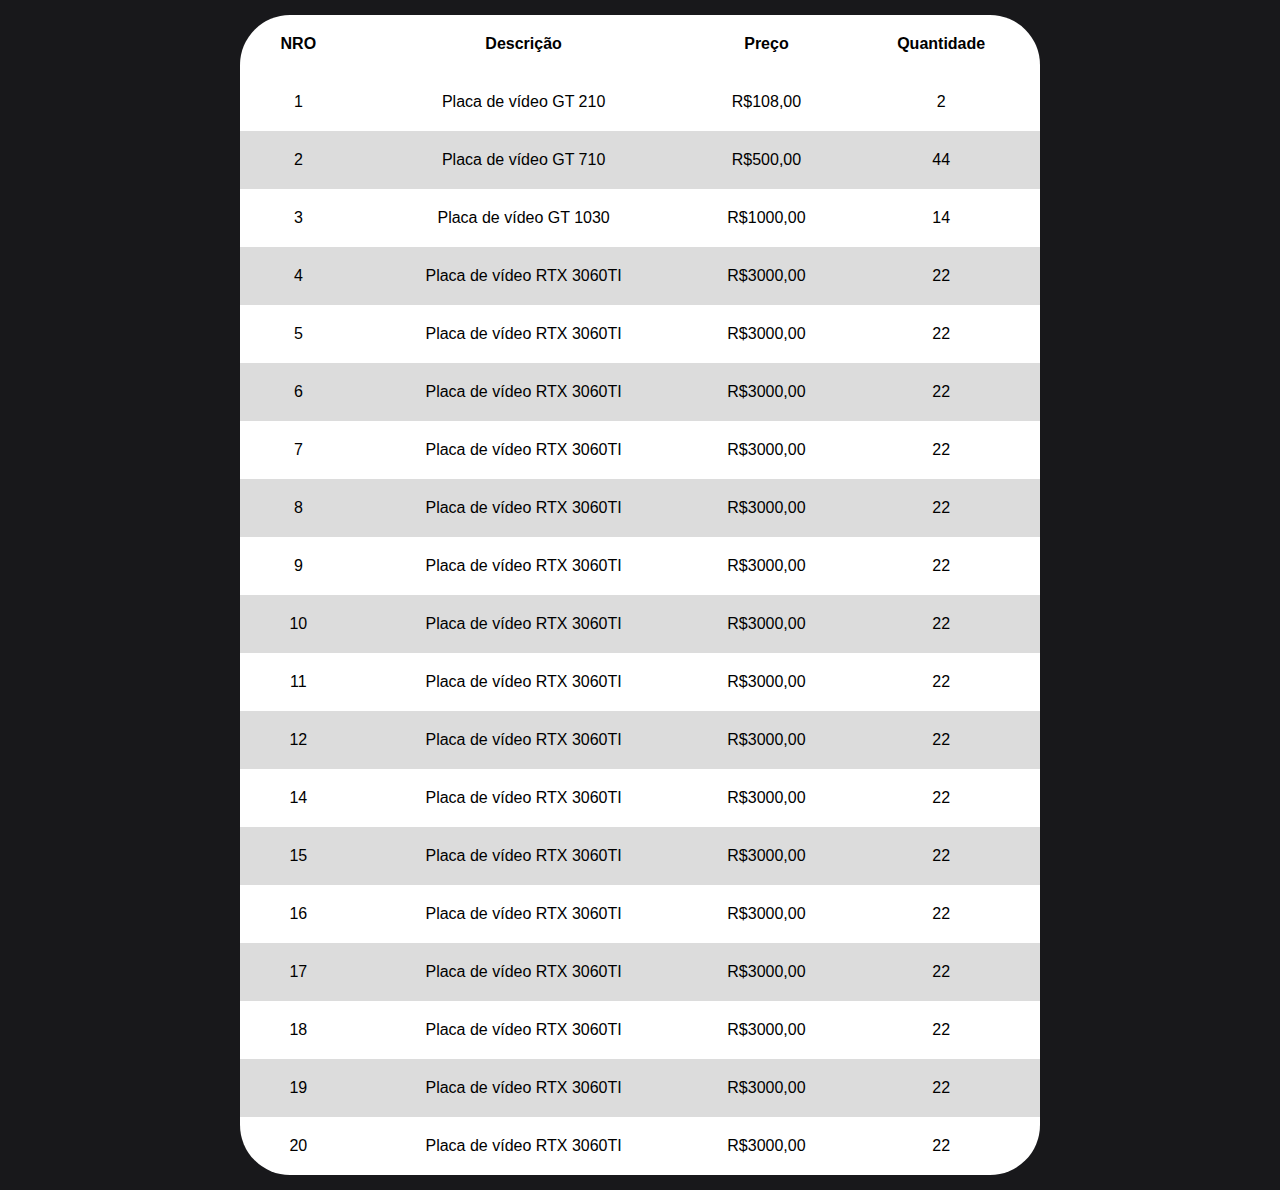
==== prova-final/index.html @ 6520c029 "Add files via upload" ====
<!DOCTYPE html>
<html lang="pt-BR">
<head>
    <meta charset="UTF-8">
    <meta http-equiv="X-UA-Compatible" content="IE=edge">
    <meta name="viewport" content="width=device-width, initial-scale=1.0">
    <title>Site Tabela</title>

    <!--CSS-->
    <link rel="stylesheet" href="css/reset.css">
    <link rel="stylesheet" href="css/main.css">
</head>
<body>
    <main>
        <section class="table1">
            <table>
                <thead>
                  <tr>
                    <th>NRO</th>
                    <th>Descrição</th>
                    <th>Preço</th>
                    <th>Quantidade</th>
                  </tr>
                </thead>

                <tbody>
                  <tr>
                    <td>1</td>
                    <td>Placa de vídeo GT 210</td>
                    <td>R$108,00</td>
                    <td>2</td>
                  </tr>

                  <tr class="second-color">
                    <td>2</td>
                    <td>Placa de vídeo GT 710</td>
                    <td>R$500,00</td>
                    <td>44</td>
                  </tr>

                  <tr>
                    <td>3</td>
                    <td>Placa de vídeo GT 1030</td>
                    <td>R$1000,00</td>
                    <td>14</td>
                  </tr>

                  <tr  class="second-color">
                    <td>4</td>
                    <td>Placa de vídeo RTX 3060TI</td>
                    <td>R$3000,00</td>
                    <td>22</td>
                  </tr>

                  <tr>
                    <td>5</td>
                    <td>Placa de vídeo RTX 3060TI</td>
                    <td>R$3000,00</td>
                    <td>22</td>
                  </tr>

                  <tr  class="second-color">
                    <td>6</td>
                    <td>Placa de vídeo RTX 3060TI</td>
                    <td>R$3000,00</td>
                    <td>22</td>
                  </tr>

                  <tr>
                    <td>7</td>
                    <td>Placa de vídeo RTX 3060TI</td>
                    <td>R$3000,00</td>
                    <td>22</td>
                  </tr>

                  <tr  class="second-color">
                    <td>8</td>
                    <td>Placa de vídeo RTX 3060TI</td>
                    <td>R$3000,00</td>
                    <td>22</td>
                  </tr>

                  <tr>
                    <td>9</td>
                    <td>Placa de vídeo RTX 3060TI</td>
                    <td>R$3000,00</td>
                    <td>22</td>
                  </tr>

                  <tr  class="second-color">
                    <td>10</td>
                    <td>Placa de vídeo RTX 3060TI</td>
                    <td>R$3000,00</td>
                    <td>22</td>
                  </tr>

                  <tr>
                    <td>11</td>
                    <td>Placa de vídeo RTX 3060TI</td>
                    <td>R$3000,00</td>
                    <td>22</td>
                  </tr>

                  <tr  class="second-color">
                    <td>12</td>
                    <td>Placa de vídeo RTX 3060TI</td>
                    <td>R$3000,00</td>
                    <td>22</td>
                  </tr>

                  <tr>
                    <td>14</td>
                    <td>Placa de vídeo RTX 3060TI</td>
                    <td>R$3000,00</td>
                    <td>22</td>
                  </tr>

                  <tr  class="second-color">
                    <td>15</td>
                    <td>Placa de vídeo RTX 3060TI</td>
                    <td>R$3000,00</td>
                    <td>22</td>
                  </tr>

                  <tr>
                    <td>16</td>
                    <td>Placa de vídeo RTX 3060TI</td>
                    <td>R$3000,00</td>
                    <td>22</td>
                  </tr>

                  <tr  class="second-color">
                    <td>17</td>
                    <td>Placa de vídeo RTX 3060TI</td>
                    <td>R$3000,00</td>
                    <td>22</td>
                  </tr>

                  <tr>
                    <td>18</td>
                    <td>Placa de vídeo RTX 3060TI</td>
                    <td>R$3000,00</td>
                    <td>22</td>
                  </tr>

                  <tr  class="second-color">
                    <td>19</td>
                    <td>Placa de vídeo RTX 3060TI</td>
                    <td>R$3000,00</td>
                    <td>22</td>
                  </tr>

                  <tr>
                    <td>20</td>
                    <td>Placa de vídeo RTX 3060TI</td>
                    <td>R$3000,00</td>
                    <td>22</td>
                  </tr>
                </tbody>
              </table>
        </section>

        <section class="table2">

        </section>
    </main>
</body>
</html>
---- prova-final/css/main.css ----
body{
    background-color: #18181B;
}
.table1{
    display: flex;
    justify-content: center;
    padding: 15px;
}
table{
    max-width: 800px;
    width: 100%;
    text-align: center;
    border-collapse: collapse;
    background-color: #fff;
    border-radius: 50px;
}
thead tr th{
    padding: 20px;
}
td{
    padding: 20px 10px;
}
tbody tr:hover{
    background-color: #18181B;
    color: #fff;
}

.second-color{
    background-color: #dcdcdc;
}




@media screen and (max-width: 600px){
    .table1{
        display: none;
    }
}
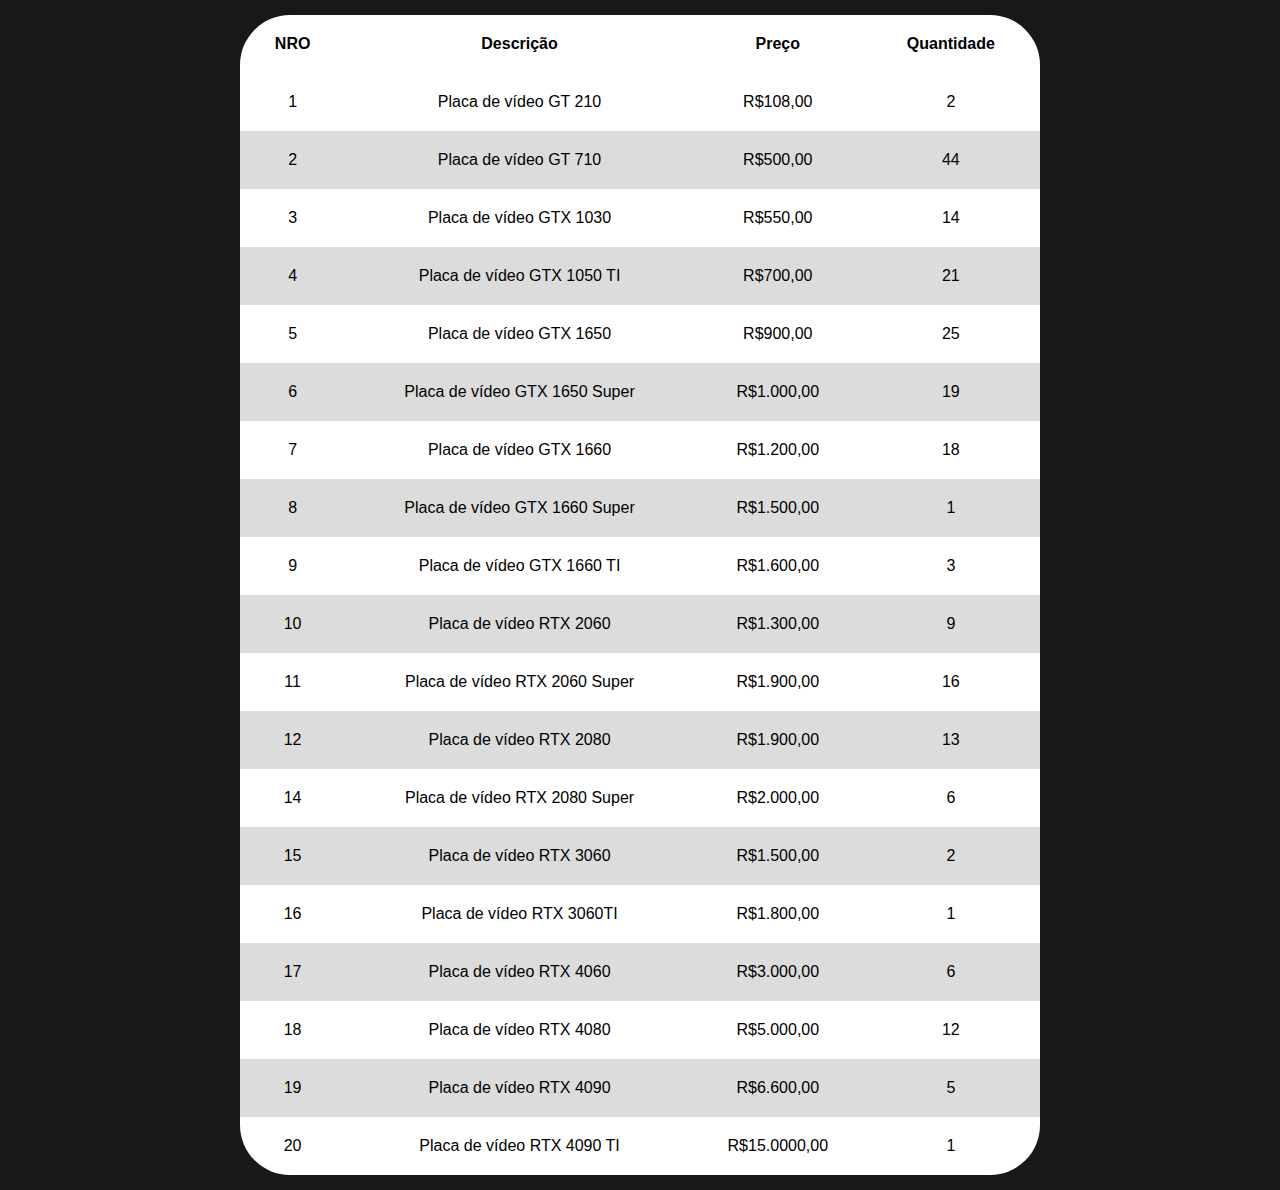
==== commit 692afb91: "finish" ====
--- a/prova-final/index.html
+++ b/prova-final/index.html
@@ -1,168 +1,580 @@
 <!DOCTYPE html>
 <html lang="pt-BR">
-<head>
-    <meta charset="UTF-8">
-    <meta http-equiv="X-UA-Compatible" content="IE=edge">
-    <meta name="viewport" content="width=device-width, initial-scale=1.0">
-    <title>Site Tabela</title>
-
-    <!--CSS-->
-    <link rel="stylesheet" href="css/reset.css">
-    <link rel="stylesheet" href="css/main.css">
-</head>
-<body>
-    <main>
-        <section class="table1">
-            <table>
-                <thead>
-                  <tr>
-                    <th>NRO</th>
-                    <th>Descrição</th>
-                    <th>Preço</th>
-                    <th>Quantidade</th>
-                  </tr>
-                </thead>
-
-                <tbody>
-                  <tr>
-                    <td>1</td>
-                    <td>Placa de vídeo GT 210</td>
-                    <td>R$108,00</td>
-                    <td>2</td>
-                  </tr>
-
-                  <tr class="second-color">
-                    <td>2</td>
-                    <td>Placa de vídeo GT 710</td>
-                    <td>R$500,00</td>
-                    <td>44</td>
-                  </tr>
-
-                  <tr>
-                    <td>3</td>
-                    <td>Placa de vídeo GT 1030</td>
-                    <td>R$1000,00</td>
-                    <td>14</td>
-                  </tr>
-
-                  <tr  class="second-color">
-                    <td>4</td>
-                    <td>Placa de vídeo RTX 3060TI</td>
-                    <td>R$3000,00</td>
-                    <td>22</td>
-                  </tr>
-
-                  <tr>
-                    <td>5</td>
-                    <td>Placa de vídeo RTX 3060TI</td>
-                    <td>R$3000,00</td>
-                    <td>22</td>
-                  </tr>
-
-                  <tr  class="second-color">
-                    <td>6</td>
-                    <td>Placa de vídeo RTX 3060TI</td>
-                    <td>R$3000,00</td>
-                    <td>22</td>
-                  </tr>
-
-                  <tr>
-                    <td>7</td>
-                    <td>Placa de vídeo RTX 3060TI</td>
-                    <td>R$3000,00</td>
-                    <td>22</td>
-                  </tr>
-
-                  <tr  class="second-color">
-                    <td>8</td>
-                    <td>Placa de vídeo RTX 3060TI</td>
-                    <td>R$3000,00</td>
-                    <td>22</td>
-                  </tr>
-
-                  <tr>
-                    <td>9</td>
-                    <td>Placa de vídeo RTX 3060TI</td>
-                    <td>R$3000,00</td>
-                    <td>22</td>
-                  </tr>
-
-                  <tr  class="second-color">
-                    <td>10</td>
-                    <td>Placa de vídeo RTX 3060TI</td>
-                    <td>R$3000,00</td>
-                    <td>22</td>
-                  </tr>
-
-                  <tr>
-                    <td>11</td>
-                    <td>Placa de vídeo RTX 3060TI</td>
-                    <td>R$3000,00</td>
-                    <td>22</td>
-                  </tr>
-
-                  <tr  class="second-color">
-                    <td>12</td>
-                    <td>Placa de vídeo RTX 3060TI</td>
-                    <td>R$3000,00</td>
-                    <td>22</td>
-                  </tr>
-
-                  <tr>
-                    <td>14</td>
-                    <td>Placa de vídeo RTX 3060TI</td>
-                    <td>R$3000,00</td>
-                    <td>22</td>
-                  </tr>
-
-                  <tr  class="second-color">
-                    <td>15</td>
-                    <td>Placa de vídeo RTX 3060TI</td>
-                    <td>R$3000,00</td>
-                    <td>22</td>
-                  </tr>
-
-                  <tr>
-                    <td>16</td>
-                    <td>Placa de vídeo RTX 3060TI</td>
-                    <td>R$3000,00</td>
-                    <td>22</td>
-                  </tr>
-
-                  <tr  class="second-color">
-                    <td>17</td>
-                    <td>Placa de vídeo RTX 3060TI</td>
-                    <td>R$3000,00</td>
-                    <td>22</td>
-                  </tr>
-
-                  <tr>
-                    <td>18</td>
-                    <td>Placa de vídeo RTX 3060TI</td>
-                    <td>R$3000,00</td>
-                    <td>22</td>
-                  </tr>
-
-                  <tr  class="second-color">
-                    <td>19</td>
-                    <td>Placa de vídeo RTX 3060TI</td>
-                    <td>R$3000,00</td>
-                    <td>22</td>
-                  </tr>
-
-                  <tr>
-                    <td>20</td>
-                    <td>Placa de vídeo RTX 3060TI</td>
-                    <td>R$3000,00</td>
-                    <td>22</td>
-                  </tr>
-                </tbody>
-              </table>
-        </section>
-
-        <section class="table2">
-
-        </section>
-    </main>
-</body>
+  <head>
+      <meta charset="UTF-8">
+      <meta http-equiv="X-UA-Compatible" content="IE=edge">
+      <meta name="viewport" content="width=device-width, initial-scale=1.0">
+      <title>Catálogo de Produtos</title>
+
+      <!--CSS-->
+      <link rel="stylesheet" href="css/reset.css">
+      <link rel="stylesheet" href="css/main.css">
+  </head>
+  <body>
+      <main>
+          <section class="table-desktop">
+              <table>
+                  <thead>
+                    <tr>
+                      <th>NRO</th>
+                      <th>Descrição</th>
+                      <th>Preço</th>
+                      <th>Quantidade</th>
+                    </tr>
+                  </thead>
+
+                  <tbody>
+                    <tr>
+                      <td>1</td>
+                      <td>Placa de vídeo GT 210</td>
+                      <td>R$108,00</td>
+                      <td>2</td>
+                    </tr>
+
+                    <tr class="second-color">
+                      <td>2</td>
+                      <td>Placa de vídeo GT 710</td>
+                      <td>R$500,00</td>
+                      <td>44</td>
+                    </tr>
+
+                    <tr>
+                      <td>3</td>
+                      <td>Placa de vídeo GTX 1030</td>
+                      <td>R$550,00</td>
+                      <td>14</td>
+                    </tr>
+
+                    <tr  class="second-color">
+                      <td>4</td>
+                      <td>Placa de vídeo GTX 1050 TI</td>
+                      <td>R$700,00</td>
+                      <td>21</td>
+                    </tr>
+
+                    <tr>
+                      <td>5</td>
+                      <td>Placa de vídeo GTX 1650</td>
+                      <td>R$900,00</td>
+                      <td>25</td>
+                    </tr>
+
+                    <tr  class="second-color">
+                      <td>6</td>
+                      <td>Placa de vídeo GTX 1650 Super</td>
+                      <td>R$1.000,00</td>
+                      <td>19</td>
+                    </tr>
+
+                    <tr>
+                      <td>7</td>
+                      <td>Placa de vídeo GTX 1660</td>
+                      <td>R$1.200,00</td>
+                      <td>18</td>
+                    </tr>
+
+                    <tr  class="second-color">
+                      <td>8</td>
+                      <td>Placa de vídeo GTX 1660 Super</td>
+                      <td>R$1.500,00</td>
+                      <td>1</td>
+                    </tr>
+
+                    <tr>
+                      <td>9</td>
+                      <td>Placa de vídeo GTX 1660 TI</td>
+                      <td>R$1.600,00</td>
+                      <td>3</td>
+                    </tr>
+
+                    <tr  class="second-color">
+                      <td>10</td>
+                      <td>Placa de vídeo RTX 2060</td>
+                      <td>R$1.300,00</td>
+                      <td>9</td>
+                    </tr>
+
+                    <tr>
+                      <td>11</td>
+                      <td>Placa de vídeo RTX 2060 Super</td>
+                      <td>R$1.900,00</td>
+                      <td>16</td>
+                    </tr>
+
+                    <tr  class="second-color">
+                      <td>12</td>
+                      <td>Placa de vídeo RTX 2080</td>
+                      <td>R$1.900,00</td>
+                      <td>13</td>
+                    </tr>
+
+                    <tr>
+                      <td>14</td>
+                      <td>Placa de vídeo RTX 2080 Super</td>
+                      <td>R$2.000,00</td>
+                      <td>6</td>
+                    </tr>
+
+                    <tr  class="second-color">
+                      <td>15</td>
+                      <td>Placa de vídeo RTX 3060</td>
+                      <td>R$1.500,00</td>
+                      <td>2</td>
+                    </tr>
+
+                    <tr>
+                      <td>16</td>
+                      <td>Placa de vídeo RTX 3060TI</td>
+                      <td>R$1.800,00</td>
+                      <td>1</td>
+                    </tr>
+
+                    <tr  class="second-color">
+                      <td>17</td>
+                      <td>Placa de vídeo RTX 4060</td>
+                      <td>R$3.000,00</td>
+                      <td>6</td>
+                    </tr>
+
+                    <tr>
+                      <td>18</td>
+                      <td>Placa de vídeo RTX 4080</td>
+                      <td>R$5.000,00</td>
+                      <td>12</td>
+                    </tr>
+
+                    <tr  class="second-color">
+                      <td>19</td>
+                      <td>Placa de vídeo RTX 4090</td>
+                      <td>R$6.600,00</td>
+                      <td>5</td>
+                    </tr>
+
+                    <tr>
+                      <td>20</td>
+                      <td>Placa de vídeo RTX 4090 TI</td>
+                      <td>R$15.0000,00</td>
+                      <td>1</td>
+                    </tr>
+                  </tbody>
+                </table>
+          </section>
+
+          <section class="table-mobile">
+            <div class="card">
+              <div class="photo">
+                <img src="imgs/g-series/gt210.jpg" alt="gt 2010">
+              </div>
+
+              <div class="container-text">
+                <div class="description">
+                  <span>Descrição:</span>
+                  <span>GT 210</span>
+                </div>
+    
+                <div class="price">
+                  <span>Preço:</span>
+                  <span>R$ 108,00</span>
+                </div>
+    
+                <div class="qtd">
+                  <span>Quantidade:</span>
+                  <span>2</span>
+                </div>
+              </div>
+            </div>
+
+            <div class="card">
+              <div class="photo">
+                <img src="imgs/g-series/gt710.jpg" alt="gt 710">
+              </div>
+
+              <div class="container-text">
+                <div class="description">
+                  <span>Descrição:</span>
+                  <span>GT 710</span>
+                </div>
+    
+                <div class="price">
+                  <span>Preço:</span>
+                  <span>R$ 500,00</span>
+                </div>
+    
+                <div class="qtd">
+                  <span>Quantidade:</span>
+                  <span>44</span>
+                </div>
+              </div>
+            </div>
+
+            <div class="card">
+              <div class="photo">
+                <img src="imgs/g-series/gtx1050Ti.jpg" alt="gtx 1050 TI">
+              </div>
+
+              <div class="container-text">
+                <div class="description">
+                  <span>Descrição:</span>
+                  <span>GTX 1050 TI</span>
+                </div>
+    
+                <div class="price">
+                  <span>Preço:</span>
+                  <span>R$ 700,00</span>
+                </div>
+    
+                <div class="qtd">
+                  <span>Quantidade:</span>
+                  <span>21</span>
+                </div>
+              </div>
+            </div>
+
+            <div class="card">
+              <div class="photo">
+                <img src="imgs/g-series/gtx1650.jpg" alt="GTX 1650">
+              </div>
+
+              <div class="container-text">
+                <div class="description">
+                  <span>Descrição:</span>
+                  <span>GTX 1650</span>
+                </div>
+    
+                <div class="price">
+                  <span>Preço:</span>
+                  <span>R$ 900,00</span>
+                </div>
+    
+                <div class="qtd">
+                  <span>Quantidade:</span>
+                  <span>25</span>
+                </div>
+              </div>
+            </div>
+
+            <div class="card">
+              <div class="photo">
+                <img src="imgs/g-series/gtx1650Super.jpg" alt="GTX 1650 Super">
+              </div>
+
+              <div class="container-text">
+                <div class="description">
+                  <span>Descrição:</span>
+                  <span>GTX 1650 Super</span>
+                </div>
+    
+                <div class="price">
+                  <span>Preço:</span>
+                  <span>R$ 1.000,00</span>
+                </div>
+    
+                <div class="qtd">
+                  <span>Quantidade:</span>
+                  <span>19</span>
+                </div>
+              </div>
+            </div>
+
+            <div class="card">
+              <div class="photo">
+                <img src="imgs/g-series/gtx1660.jpg" alt="GTX 1660">
+              </div>
+
+              <div class="container-text">
+                <div class="description">
+                  <span>Descrição:</span>
+                  <span>GTX 1660</span>
+                </div>
+    
+                <div class="price">
+                  <span>Preço:</span>
+                  <span>R$ 1.200,00</span>
+                </div>
+    
+                <div class="qtd">
+                  <span>Quantidade:</span>
+                  <span>18</span>
+                </div>
+              </div>
+            </div>
+
+            <div class="card">
+              <div class="photo">
+                <img src="imgs/g-series/gtx1660Super.jpg" alt="GTX 1660 Super">
+              </div>
+
+              <div class="container-text">
+                <div class="description">
+                  <span>Descrição:</span>
+                  <span>GTX 1660 Super</span>
+                </div>
+    
+                <div class="price">
+                  <span>Preço:</span>
+                  <span>R$ 1.500,00</span>
+                </div>
+    
+                <div class="qtd">
+                  <span>Quantidade:</span>
+                  <span>1</span>
+                </div>
+              </div>
+            </div>
+
+            <div class="card">
+              <div class="photo">
+                <img src="imgs/g-series/gtx1660Ti.jpg" alt="GTX 1660 TI">
+              </div>
+
+              <div class="container-text">
+                <div class="description">
+                  <span>Descrição:</span>
+                  <span>GTX 1660 TI</span>
+                </div>
+    
+                <div class="price">
+                  <span>Preço:</span>
+                  <span>R$ 1.600,00</span>
+                </div>
+    
+                <div class="qtd">
+                  <span>Quantidade:</span>
+                  <span>3</span>
+                </div>
+              </div>
+            </div>
+
+            <div class="card">
+              <div class="photo">
+                <img src="imgs/r-series/rtx2060.jpg" alt="RTX 2060">
+              </div>
+
+              <div class="container-text">
+                <div class="description">
+                  <span>Descrição:</span>
+                  <span>RTX 2060</span>
+                </div>
+    
+                <div class="price">
+                  <span>Preço:</span>
+                  <span>R$ 2.000,00</span>
+                </div>
+    
+                <div class="qtd">
+                  <span>Quantidade:</span>
+                  <span>6</span>
+                </div>
+              </div>
+            </div>
+
+            <div class="card">
+              <div class="photo">
+                <img src="imgs/r-series/rtx2060Super.png" alt="RTX 2060 Super">
+              </div>
+
+              <div class="container-text">
+                <div class="description">
+                  <span>Descrição:</span>
+                  <span>RTX 2060 Super</span>
+                </div>
+    
+                <div class="price">
+                  <span>Preço:</span>
+                  <span>R$ 1.900,00</span>
+                </div>
+    
+                <div class="qtd">
+                  <span>Quantidade:</span>
+                  <span>16</span>
+                </div>
+              </div>
+            </div>
+
+            <div class="card">
+              <div class="photo">
+                <img src="imgs/r-series/rtx2080.png" alt="RTX 2080">
+              </div>
+
+              <div class="container-text">
+                <div class="description">
+                  <span>Descrição:</span>
+                  <span>RTX 2080</span>
+                </div>
+    
+                <div class="price">
+                  <span>Preço:</span>
+                  <span>R$ 1.900,00</span>
+                </div>
+    
+                <div class="qtd">
+                  <span>Quantidade:</span>
+                  <span>13</span>
+                </div>
+              </div>
+            </div>
+
+            <div class="card">
+              <div class="photo">
+                <img src="imgs/r-series/rtx2080Super.jpg" alt="RTX 2080 Super">
+              </div>
+
+              <div class="container-text">
+                <div class="description">
+                  <span>Descrição:</span>
+                  <span>RTX 2080 Super</span>
+                </div>
+    
+                <div class="price">
+                  <span>Preço:</span>
+                  <span>R$ 2.000,00</span>
+                </div>
+    
+                <div class="qtd">
+                  <span>Quantidade:</span>
+                  <span>6</span>
+                </div>
+              </div>
+            </div>
+
+            <div class="card">
+              <div class="photo">
+                <img src="imgs/r-series/rtx3060.jpg" alt="RTX 3060">
+              </div>
+
+              <div class="container-text">
+                <div class="description">
+                  <span>Descrição:</span>
+                  <span>RTX 3060</span>
+                </div>
+    
+                <div class="price">
+                  <span>Preço:</span>
+                  <span>R$ 1.500,00</span>
+                </div>
+    
+                <div class="qtd">
+                  <span>Quantidade:</span>
+                  <span>2</span>
+                </div>
+              </div>
+            </div>
+            
+            <div class="card">
+              <div class="photo">
+                <img src="imgs/r-series/rtx3060Ti.jpg" alt="RTX 3060 TI">
+              </div>
+
+              <div class="container-text">
+                <div class="description">
+                  <span>Descrição:</span>
+                  <span>RTX 3060 TI</span>
+                </div>
+    
+                <div class="price">
+                  <span>Preço:</span>
+                  <span>R$ 1.800,00</span>
+                </div>
+    
+                <div class="qtd">
+                  <span>Quantidade:</span>
+                  <span>1</span>
+                </div>
+              </div>
+            </div>
+
+            <div class="card">
+              <div class="photo">
+                <img src="imgs/r-series/rtx4060.jpg" alt="RTX 4060">
+              </div>
+
+              <div class="container-text">
+                <div class="description">
+                  <span>Descrição:</span>
+                  <span>RTX 4060</span>
+                </div>
+    
+                <div class="price">
+                  <span>Preço:</span>
+                  <span>R$ 3.000,00</span>
+                </div>
+    
+                <div class="qtd">
+                  <span>Quantidade:</span>
+                  <span>6</span>
+                </div>
+              </div>
+            </div>
+
+            <div class="card">
+              <div class="photo">
+                <img src="imgs/r-series/rtx4080.jpg" alt="RTX 4080">
+              </div>
+
+              <div class="container-text">
+                <div class="description">
+                  <span>Descrição:</span>
+                  <span>RTX 4080</span>
+                </div>
+    
+                <div class="price">
+                  <span>Preço:</span>
+                  <span>R$ 5.000,00</span>
+                </div>
+    
+                <div class="qtd">
+                  <span>Quantidade:</span>
+                  <span>12</span>
+                </div>
+              </div>
+            </div>
+            
+            <div class="card">
+              <div class="photo">
+                <img src="imgs/r-series/rtx4090Ti.jpg" alt="RTX 4090">
+              </div>
+
+              <div class="container-text">
+                <div class="description">
+                  <span>Descrição:</span>
+                  <span>RTX 4090</span>
+                </div>
+    
+                <div class="price">
+                  <span>Preço:</span>
+                  <span>R$ 6.600,00</span>
+                </div>
+    
+                <div class="qtd">
+                  <span>Quantidade:</span>
+                  <span>5</span>
+                </div>
+              </div>
+            </div>
+
+            <div class="card">
+              <div class="photo">
+                <img src="imgs/r-series/rtx4090Ti.jpg" alt="RTX 4090 TI">
+              </div>
+
+              <div class="container-text">
+                <div class="description">
+                  <span>Descrição:</span>
+                  <span>RTX 4090 TI</span>
+                </div>
+    
+                <div class="price">
+                  <span>Preço:</span>
+                  <span>R$ 15.000,00</span>
+                </div>
+    
+                <div class="qtd">
+                  <span>Quantidade:</span>
+                  <span>1</span>
+                </div>
+              </div>
+            </div>
+          </section>
+      </main>
+  </body>
 </html>--- a/prova-final/css/main.css
+++ b/prova-final/css/main.css
@@ -1,7 +1,9 @@
 body{
     background-color: #18181B;
 }
-.table1{
+
+/*Tabela no Desktop*/
+.table-desktop{
     display: flex;
     justify-content: center;
     padding: 15px;
@@ -21,19 +23,84 @@
     padding: 20px 10px;
 }
 tbody tr:hover{
-    background-color: #18181B;
+    background-color: rgb(23, 23, 28, 0.8);
     color: #fff;
 }
-
 .second-color{
     background-color: #dcdcdc;
 }
 
 
+/*Cards no Mobile*/
+.table-mobile{
+    display: none;
+    flex-direction: column;
+    color: #000;
+}
+.card{
+    display: flex;
+    background-color: #fff;
+    padding: 10px;
+    margin: 10px;
+    border-radius: 20px;
+    position: relative;
+}
+.container-text{
+    display: flex;
+    flex-direction: column;
+    justify-content: space-around;
+    margin-left: 5px;
+    font-size: 1.1rem;
+
+}
+.container-text div{
+    display: flex;
+}
+.container-text div span:first-child{
+    font-weight: bold;
+    margin-inline-end: 5px;
+}
+.photo{
+    display: flex;
+    justify-content: center;
+    max-width: 150px;
+}
+img{
+    width: 100%;
+}
+
+@keyframes side {
+    to{
+        transform: translateX(-500px);
+    }
+    from{
+        transform: translateX(500px);
+
+    }
+}
 
 
-@media screen and (max-width: 600px){
-    .table1{
+
+
+
+@media screen and (max-width: 500px){
+    .table-desktop{
         display: none;
     }
+    .table-mobile{
+        display: flex;
+    }
+}
+
+@media screen and (max-width: 380px){
+    .card{
+        flex-direction: column;
+        gap: 10px;
+    }
+    .photo{
+        margin-inline: auto;
+    }
+    .container-text{
+        align-items: center;
+    }
 }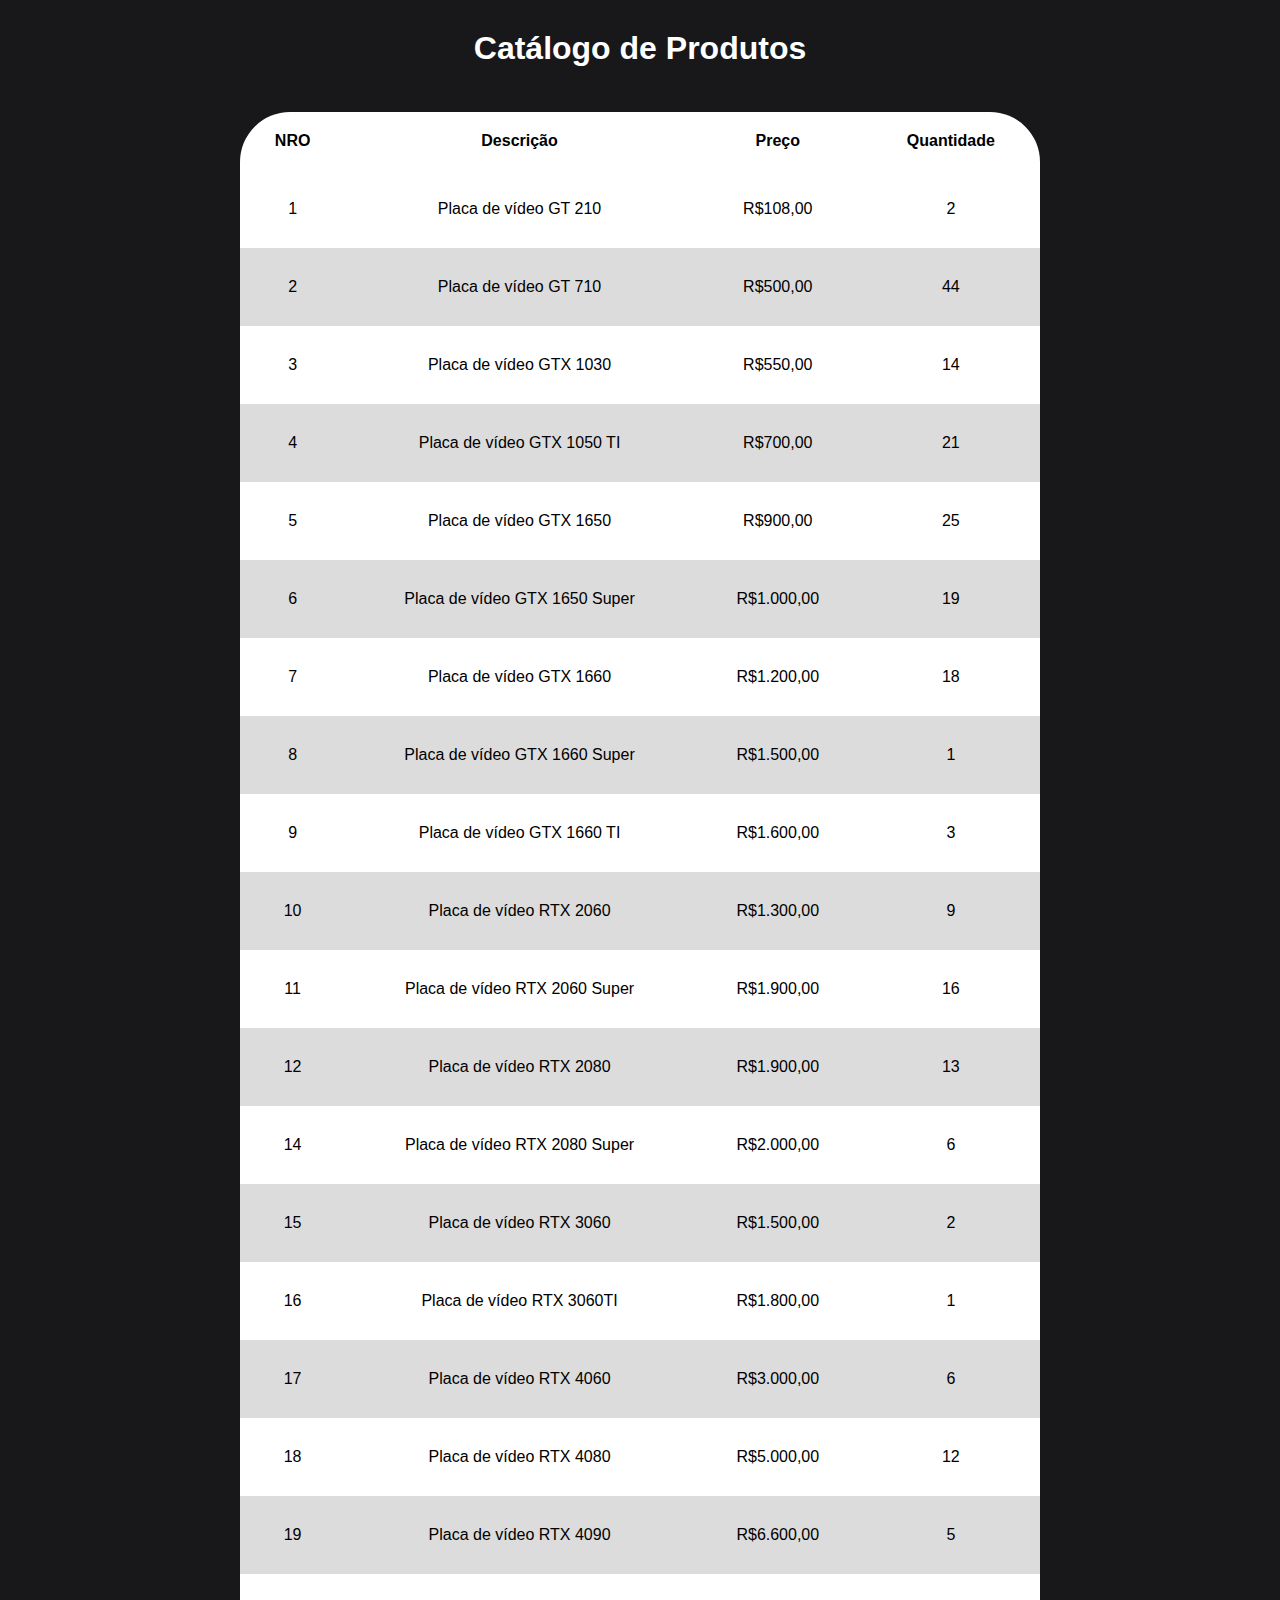
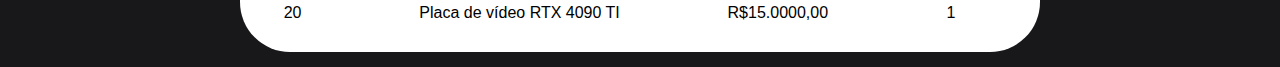
==== commit da6538ec: "finish" ====
--- a/prova-final/index.html
+++ b/prova-final/index.html
@@ -9,9 +9,13 @@
       <!--CSS-->
       <link rel="stylesheet" href="css/reset.css">
       <link rel="stylesheet" href="css/main.css">
+      <link rel="stylesheet" href="css/responsive.css">
+      <link rel="stylesheet" href="css/keyframes.css">
+
   </head>
   <body>
       <main>
+          <h1>Catálogo de Produtos</h1>
           <section class="table-desktop">
               <table>
                   <thead>
@@ -576,5 +580,16 @@
             </div>
           </section>
       </main>
+
+  <!--Adicionei um pequeno script so para fazer uma animação-->
+  <script>
+    const cards = document.querySelectorAll('.card');
+
+    cards.forEach((element, index) => {
+      element.style.animationDelay  = `${index * 0.2}s` ;
+
+    });
+
+  </script>
   </body>
 </html>--- a/prova-final/css/main.css
+++ b/prova-final/css/main.css
@@ -2,6 +2,11 @@
     background-color: #18181B;
 }
 
+h1{
+    color: #fff;
+    text-align: center;
+    margin: 30px 0;
+}
 /*Tabela no Desktop*/
 .table-desktop{
     display: flex;
@@ -20,7 +25,7 @@
     padding: 20px;
 }
 td{
-    padding: 20px 10px;
+    padding: 30px 10px;
 }
 tbody tr:hover{
     background-color: rgb(23, 23, 28, 0.8);
@@ -44,6 +49,9 @@
     margin: 10px;
     border-radius: 20px;
     position: relative;
+    animation: side 0.5s forwards;
+    visibility: hidden;
+    
 }
 .container-text{
     display: flex;
@@ -68,39 +76,3 @@
 img{
     width: 100%;
 }
-
-@keyframes side {
-    to{
-        transform: translateX(-500px);
-    }
-    from{
-        transform: translateX(500px);
-
-    }
-}
-
-
-
-
-
-@media screen and (max-width: 500px){
-    .table-desktop{
-        display: none;
-    }
-    .table-mobile{
-        display: flex;
-    }
-}
-
-@media screen and (max-width: 380px){
-    .card{
-        flex-direction: column;
-        gap: 10px;
-    }
-    .photo{
-        margin-inline: auto;
-    }
-    .container-text{
-        align-items: center;
-    }
-}--- a/prova-final/css/responsive.css
+++ b/prova-final/css/responsive.css
@@ -0,0 +1,21 @@
+@media screen and (max-width: 500px){
+    .table-desktop{
+        display: none;
+    }
+    .table-mobile{
+        display: flex;
+    }
+}
+
+@media screen and (max-width: 380px){
+    .card{
+        flex-direction: column;
+        gap: 10px;
+    }
+    .photo{
+        margin-inline: auto;
+    }
+    .container-text{
+        align-items: center;
+    }
+}--- a/prova-final/css/keyframes.css
+++ b/prova-final/css/keyframes.css
@@ -0,0 +1,9 @@
+@keyframes side {
+    from{
+        transform: translateX(-100vw);
+    }
+    to{
+        transform: translateX(0);
+        visibility: visible;
+    }
+}